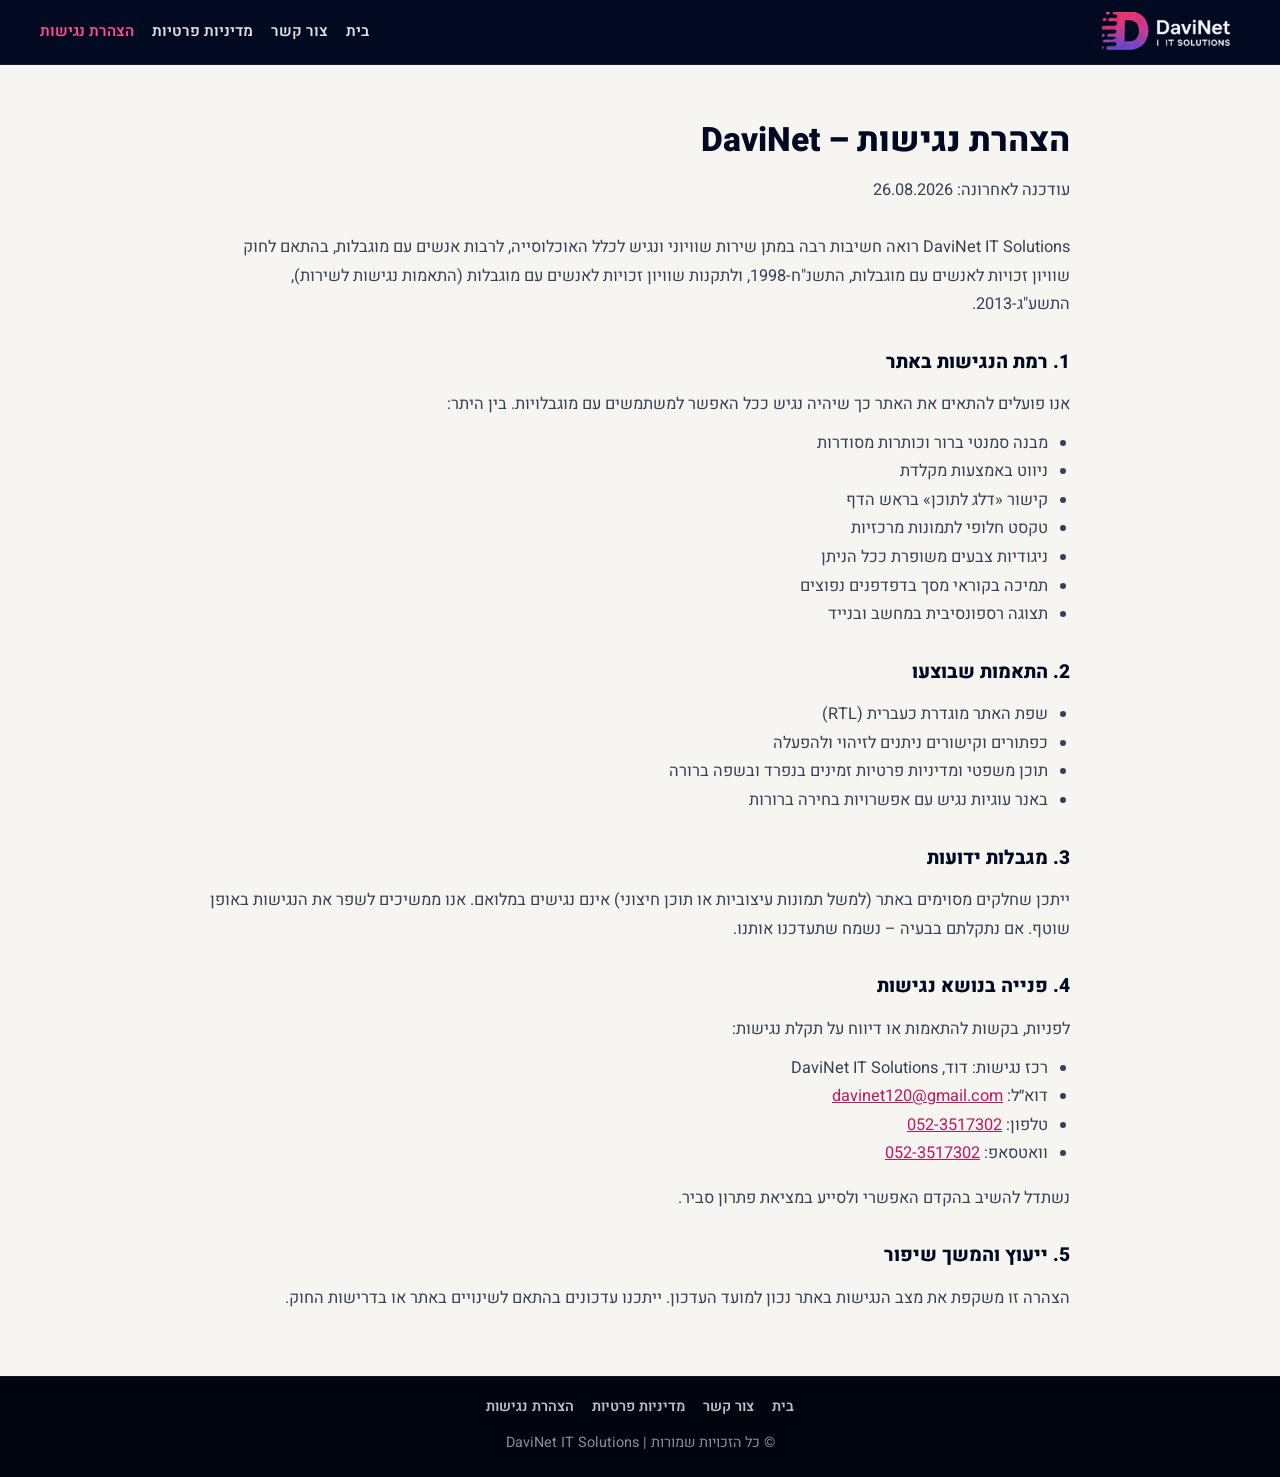
==== accessibility.html @ 0a7a3512 "Add sticky nav, cookies banner, privacy and accessibility pages. Fix floating nav visibility and use" ====
<!DOCTYPE html>
<html lang="he" dir="rtl">
<head>
  <meta charset="UTF-8" />
  <meta name="viewport" content="width=device-width, initial-scale=1.0" />
  <title>הצהרת נגישות | DaviNet</title>
  <link rel="preconnect" href="https://fonts.googleapis.com" />
  <link rel="preconnect" href="https://fonts.gstatic.com" crossorigin />
  <link href="https://fonts.googleapis.com/css2?family=Heebo:wght@400;500;600;700;800&display=swap" rel="stylesheet" />
  <link rel="stylesheet" href="styles.css" />
  <link rel="stylesheet" href="legal.css" />
  <link rel="icon" href="images/favicon.ico" sizes="any" />
  <link rel="icon" type="image/png" sizes="32x32" href="images/favicon-32.png" />
</head>
<body class="legal-page">
  <a class="skip-link" href="#main">דלג לתוכן</a>

  <header class="legal-header">
    <div class="wrap legal-header-inner">
      <a class="legal-brand" href="index.html">
        <img src="images/logo-banner.png" alt="DaviNet | IT SOLUTIONS" width="200" height="58" />
      </a>
      <nav class="legal-nav" aria-label="ניווט">
        <a href="index.html">בית</a>
        <a href="index.html#contact">צור קשר</a>
        <a href="privacy.html">מדיניות פרטיות</a>
        <a href="accessibility.html" aria-current="page">הצהרת נגישות</a>
      </nav>
    </div>
  </header>

  <main id="main" class="legal-main wrap">
    <h1>הצהרת נגישות – DaviNet</h1>
    <p class="legal-meta">עודכנה לאחרונה: 26.08.2026</p>

    <p>
      DaviNet IT Solutions רואה חשיבות רבה במתן שירות שוויוני ונגיש לכלל האוכלוסייה,
      לרבות אנשים עם מוגבלות, בהתאם לחוק שוויון זכויות לאנשים עם מוגבלות, התשנ"ח-1998,
      ולתקנות שוויון זכויות לאנשים עם מוגבלות (התאמות נגישות לשירות), התשע"ג-2013.
    </p>

    <h2>1. רמת הנגישות באתר</h2>
    <p>
      אנו פועלים להתאים את האתר כך שיהיה נגיש ככל האפשר למשתמשים עם מוגבלויות.
      בין היתר:
    </p>
    <ul>
      <li>מבנה סמנטי ברור וכותרות מסודרות</li>
      <li>ניווט באמצעות מקלדת</li>
      <li>קישור «דלג לתוכן» בראש הדף</li>
      <li>טקסט חלופי לתמונות מרכזיות</li>
      <li>ניגודיות צבעים משופרת ככל הניתן</li>
      <li>תמיכה בקוראי מסך בדפדפנים נפוצים</li>
      <li>תצוגה רספונסיבית במחשב ובנייד</li>
    </ul>

    <h2>2. התאמות שבוצעו</h2>
    <ul>
      <li>שפת האתר מוגדרת כעברית (RTL)</li>
      <li>כפתורים וקישורים ניתנים לזיהוי ולהפעלה</li>
      <li>תוכן משפטי ומדיניות פרטיות זמינים בנפרד ובשפה ברורה</li>
      <li>באנר עוגיות נגיש עם אפשרויות בחירה ברורות</li>
    </ul>

    <h2>3. מגבלות ידועות</h2>
    <p>
      ייתכן שחלקים מסוימים באתר (למשל תמונות עיצוביות או תוכן חיצוני) אינם נגישים במלואם.
      אנו ממשיכים לשפר את הנגישות באופן שוטף. אם נתקלתם בבעיה – נשמח שתעדכנו אותנו.
    </p>

    <h2>4. פנייה בנושא נגישות</h2>
    <p>
      לפניות, בקשות להתאמות או דיווח על תקלת נגישות:
    </p>
    <ul>
      <li>רכז נגישות: דוד, DaviNet IT Solutions</li>
      <li>דוא״ל: <a href="mailto:davinet120@gmail.com">davinet120@gmail.com</a></li>
      <li>טלפון: <a href="tel:0523517302">052-3517302</a></li>
      <li>וואטסאפ: <a href="https://wa.me/972523517302" target="_blank" rel="noopener noreferrer">052-3517302</a></li>
    </ul>
    <p>
      נשתדל להשיב בהקדם האפשרי ולסייע במציאת פתרון סביר.
    </p>

    <h2>5. ייעוץ והמשך שיפור</h2>
    <p>
      הצהרה זו משקפת את מצב הנגישות באתר נכון למועד העדכון.
      ייתכנו עדכונים בהתאם לשינויים באתר או בדרישות החוק.
    </p>
  </main>

  <footer class="footer legal-footer">
    <div class="wrap footer-links">
      <a href="index.html">בית</a>
      <a href="index.html#contact">צור קשר</a>
      <a href="privacy.html">מדיניות פרטיות</a>
      <a href="accessibility.html">הצהרת נגישות</a>
    </div>
    <p>© כל הזכויות שמורות | DaviNet IT Solutions</p>
  </footer>
</body>
</html>
---- styles.css ----
:root {
  --navy: #00061c;
  --navy-2: #020a22;
  --cream: #faf7f2;
  --cream-2: #f4f1eb;
  --text: #161b2c;
  --muted: #4a5160;
  --pink: #e91e63;
  --grad: linear-gradient(90deg, #ff4d94, #e91e63 45%, #9c27b0);
  --grad-btn: linear-gradient(90deg, #ff3d8a, #d81b60 50%, #8e24aa);
  --grad-banner: linear-gradient(90deg, #3d1458 0%, #7a1f6a 40%, #c2185b 75%, #e91e63 100%);
  --wrap: 1200px;
  --header: 78px;
}

*,
*::before,
*::after {
  box-sizing: border-box;
  margin: 0;
  padding: 0;
}

html {
  scroll-behavior: smooth;
  -webkit-text-size-adjust: 100%;
}

body {
  font-family: "Heebo", "Assistant", "Segoe UI", Tahoma, sans-serif;
  background: var(--navy);
  color: var(--text);
  line-height: 1.65;
  direction: rtl;
  overflow-x: hidden;
  -webkit-font-smoothing: antialiased;
  -moz-osx-font-smoothing: grayscale;
  text-rendering: optimizeLegibility;
}

img {
  display: block;
  max-width: 100%;
  height: auto;
}

a {
  color: inherit;
  text-decoration: none;
}

ul {
  list-style: none;
}

.wrap {
  width: min(100% - 48px, var(--wrap));
  margin-inline: auto;
}

/* ===== Sticky floating nav ===== */
.site-nav {
  position: fixed;
  top: 0;
  left: 0;
  right: 0;
  z-index: 100;
  background: rgba(2, 8, 28, 0.94);
  backdrop-filter: blur(14px);
  -webkit-backdrop-filter: blur(14px);
  box-shadow: 0 8px 28px rgba(0, 0, 0, 0.35);
  transform: translateY(-110%);
  opacity: 0;
  pointer-events: none;
  visibility: hidden;
  transition: transform 0.3s ease, opacity 0.3s ease, visibility 0.3s;
}

.site-nav.is-visible {
  transform: translateY(0);
  opacity: 1;
  pointer-events: auto;
  visibility: visible;
}

.site-nav-inner {
  width: min(100% - 40px, 1400px);
  margin-inline: auto;
  height: 58px;
  display: flex;
  align-items: center;
  justify-content: space-between;
  gap: 20px;
}

.site-nav-logo {
  display: flex;
  align-items: center;
  flex-shrink: 0;
  direction: ltr;
}

.site-nav-logo img {
  height: 42px;
  width: auto;
  max-width: 220px;
  object-fit: contain;
}

.site-nav-links {
  display: flex;
  align-items: center;
  gap: clamp(14px, 2.2vw, 28px);
}

.site-nav-links a {
  color: rgba(255, 255, 255, 0.92);
  font-size: 0.98rem;
  font-weight: 600;
  transition: color 0.2s;
}

.site-nav-links a:hover,
.site-nav-links a.is-active {
  color: #ff4d94;
}

.site-nav-burger {
  display: none;
  width: 40px;
  height: 40px;
  border: 1px solid rgba(255, 255, 255, 0.25);
  border-radius: 10px;
  background: transparent;
  flex-direction: column;
  justify-content: center;
  align-items: center;
  gap: 5px;
  cursor: pointer;
}

.site-nav-burger span {
  width: 17px;
  height: 2px;
  background: #fff;
  border-radius: 2px;
}

#home,
#about,
#services,
#why,
#contact {
  scroll-margin-top: 64px;
}

/* ===== Exact hero (top third from design) ===== */
.hero-exact {
  position: relative;
  width: 100%;
  max-width: 1400px;
  margin-inline: auto;
  background: var(--navy);
  line-height: 0;
}

.hero-exact-img {
  width: 100%;
  height: auto;
  display: block;
}

.hit {
  position: absolute;
  z-index: 5;
  display: block;
}

.hit-logo {
  top: 1.2%;
  right: 2.5%;
  width: 24%;
  height: 11%;
}

.hit-nav {
  position: absolute;
  top: 1.2%;
  left: 2%;
  width: 55%;
  height: 11%;
  z-index: 5;
}

.hit-nav .hit {
  top: 0;
  height: 100%;
}

/* Measured from design 1024×465 */
.hit-talk {
  left: 73.4%;
  top: 84%;
  width: 14.5%;
  height: 10%;
}

.hit-more {
  left: 53.7%;
  top: 84%;
  width: 17.5%;
  height: 10%;
}

@media (max-width: 820px) {
  .site-nav-links {
    display: none;
    position: absolute;
    top: 100%;
    left: 16px;
    right: 16px;
    flex-direction: column;
    align-items: stretch;
    gap: 0;
    background: rgba(2, 8, 28, 0.97);
    border: 1px solid rgba(255, 255, 255, 0.1);
    border-radius: 14px;
    padding: 10px;
    box-shadow: 0 12px 32px rgba(0, 0, 0, 0.4);
  }

  .site-nav-links.is-open {
    display: flex;
  }

  .site-nav-links a {
    padding: 12px 14px;
    border-radius: 10px;
  }

  .site-nav-links a:hover {
    background: rgba(255, 255, 255, 0.06);
  }

  .site-nav-burger {
    display: flex;
  }
}

.btn {
  display: inline-flex;
  align-items: center;
  justify-content: center;
  gap: 8px;
  padding: 14px 30px;
  border-radius: 999px;
  font-family: inherit;
  font-size: 1.05rem;
  font-weight: 700;
  transition: transform 0.2s, box-shadow 0.2s, background 0.2s;
}

.btn:hover {
  transform: translateY(-2px);
}

.btn-grad {
  background: var(--grad-btn);
  color: #fff;
  box-shadow: 0 10px 28px rgba(233, 30, 99, 0.38);
}

/* About */
.about {
  background: var(--cream);
  padding: 88px 0 80px;
  position: relative;
  z-index: 4;
}

.about-grid {
  display: grid;
  grid-template-columns: 1fr 1fr;
  gap: 56px 64px;
  align-items: start;
  position: relative;
}

.about-grid::before {
  content: "";
  position: absolute;
  top: 6px;
  bottom: 6px;
  left: 50%;
  width: 1px;
  background: rgba(120, 110, 100, 0.25);
  transform: translateX(-50%);
}

.about-bio h2 {
  font-size: clamp(1.65rem, 2.5vw, 2.05rem);
  font-weight: 800;
  color: var(--navy-2);
  margin-bottom: 12px;
}

.bar {
  display: block;
  width: 56px;
  height: 3.5px;
  border-radius: 4px;
  background: var(--grad);
  margin-bottom: 24px;
}

.about-bio p {
  color: var(--muted);
  font-size: 1.02rem;
  margin-bottom: 16px;
}

.about-features {
  display: flex;
  flex-direction: column;
}

.about-features article {
  display: flex;
  align-items: flex-start;
  gap: 18px;
  padding: 20px 0;
  border-bottom: 1px solid rgba(160, 145, 130, 0.3);
}

.about-features article:last-child {
  border-bottom: 0;
}

.about-features .ico {
  width: 52px;
  height: 52px;
  flex-shrink: 0;
}

.about-features .ico svg {
  width: 100%;
  height: 100%;
}

.about-features h3 {
  font-size: 1.12rem;
  font-weight: 800;
  color: var(--navy-2);
  margin-bottom: 4px;
}

.about-features p {
  font-size: 0.95rem;
  color: var(--muted);
}

/* Services */
.services {
  background: var(--cream-2);
  padding: 72px 0 88px;
}

.title {
  text-align: center;
  font-size: clamp(1.7rem, 2.6vw, 2.15rem);
  font-weight: 800;
  color: var(--navy-2);
  margin-bottom: 44px;
}

.title::after {
  content: "";
  display: block;
  width: 40px;
  height: 3.5px;
  border-radius: 4px;
  background: var(--grad);
  margin: 14px auto 0;
}

.title.light {
  color: #fff;
}

.cards {
  display: grid;
  grid-template-columns: repeat(3, 1fr);
  gap: 24px;
}

.card {
  background: #fff;
  border-radius: 18px;
  padding: 32px 28px 34px;
  box-shadow: 0 12px 36px rgba(20, 20, 40, 0.08);
  transition: transform 0.25s, box-shadow 0.25s;
}

.card:hover {
  transform: translateY(-5px);
  box-shadow: 0 18px 44px rgba(20, 20, 40, 0.12);
}

.card-ico {
  width: 52px;
  height: 52px;
  margin-bottom: 16px;
}

.card-ico svg {
  width: 100%;
  height: 100%;
}

.card h3 {
  font-size: 1.15rem;
  font-weight: 800;
  color: var(--navy-2);
  margin-bottom: 18px;
  line-height: 1.35;
}

.card li {
  position: relative;
  padding-right: 18px;
  margin-bottom: 11px;
  font-size: 1rem;
  color: var(--muted);
}

.card li::before {
  content: "";
  position: absolute;
  right: 0;
  top: 0.55em;
  width: 7px;
  height: 7px;
  border-radius: 50%;
  background: var(--grad);
}

/* Why */
.why {
  background: var(--navy-2);
  padding: 72px 0 80px;
}

.why-row {
  display: grid;
  grid-template-columns: repeat(6, 1fr);
  gap: 8px;
}

.why-item {
  text-align: center;
  padding: 8px 12px;
  position: relative;
}

.why-item:not(:last-child)::after {
  content: "";
  position: absolute;
  left: 0;
  top: 10%;
  bottom: 10%;
  width: 1px;
  background: rgba(255, 255, 255, 0.12);
}

.why-item svg {
  width: 52px;
  height: 52px;
  margin: 0 auto 14px;
  display: block;
}

.why-item h3 {
  font-size: 1.02rem;
  font-weight: 800;
  background: var(--grad);
  -webkit-background-clip: text;
  background-clip: text;
  color: transparent;
  margin-bottom: 8px;
}

.why-item p {
  font-size: 0.84rem;
  color: rgba(255, 255, 255, 0.78);
  line-height: 1.45;
}

/* Contact */
.contact {
  background: var(--navy);
  padding: 32px 0 40px;
}

.banner {
  background: var(--grad-banner);
  border-radius: 22px;
  padding: 40px 44px;
  display: grid;
  grid-template-columns: auto 1fr auto;
  gap: 28px 40px;
  align-items: center;
  box-shadow: 0 18px 50px rgba(0, 0, 0, 0.35);
}

.banner-logo {
  display: flex;
  align-items: center;
  color: #fff;
  direction: ltr;
}

.banner-logo img {
  width: min(280px, 28vw);
  height: auto;
  max-height: 90px;
  object-fit: contain;
}

.banner-mid {
  text-align: center;
  color: #fff;
}

.banner-mid h2 {
  font-size: 1.9rem;
  font-weight: 800;
  margin-bottom: 10px;
}

.banner-mid p {
  font-size: 1rem;
  max-width: 440px;
  margin: 0 auto 20px;
  opacity: 0.95;
}

.btn-wa {
  box-shadow: 0 10px 26px rgba(0, 0, 0, 0.28);
}

.banner-links {
  display: flex;
  flex-direction: column;
  gap: 12px;
}

.banner-links a {
  display: inline-flex;
  align-items: center;
  gap: 10px;
  padding: 14px 20px;
  border: 1.5px solid rgba(255, 255, 255, 0.7);
  border-radius: 14px;
  color: #fff;
  font-weight: 600;
  font-size: 1rem;
  white-space: nowrap;
  transition: background 0.2s;
}

.banner-links a:hover {
  background: rgba(255, 255, 255, 0.1);
}

.footer {
  background: #010510;
  padding: 18px 0 22px;
  border-top: 1px solid rgba(255, 255, 255, 0.06);
}

.footer p {
  text-align: center;
  color: rgba(255, 255, 255, 0.55);
  font-size: 0.9rem;
}

/* Responsive */
@media (max-width: 1100px) {
  .why-row {
    grid-template-columns: repeat(3, 1fr);
    gap: 28px 10px;
  }

  .why-item:nth-child(3)::after,
  .why-item:last-child::after {
    display: none;
  }

  .banner {
    grid-template-columns: 1fr;
    justify-items: center;
    text-align: center;
  }

  .banner-links {
    width: min(100%, 340px);
  }
}

@media (max-width: 900px) {
  .about-grid {
    grid-template-columns: 1fr;
    gap: 40px;
  }

  .about-grid::before {
    display: none;
  }

  .about-features {
    order: -1;
  }

  .cards {
    grid-template-columns: 1fr;
    max-width: 440px;
    margin-inline: auto;
  }

  .why-row {
    grid-template-columns: repeat(2, 1fr);
  }

  .why-item::after {
    display: none !important;
  }
}

@media (max-width: 520px) {
  .wrap {
    width: min(100% - 28px, var(--wrap));
  }

  .btn {
    width: 100%;
  }

  .banner {
    padding: 28px 20px;
  }

  .why-row {
    grid-template-columns: 1fr;
  }
}

@media (min-width: 1400px) {
  :root {
    --wrap: 1280px;
  }

  .hero-exact {
    max-width: 1600px;
  }
}
---- legal.css ----
/* Legal pages + cookie banner */
.skip-link {
  position: absolute;
  right: -9999px;
  top: 0;
  z-index: 10000;
  background: #fff;
  color: #000;
  padding: 10px 16px;
  border-radius: 8px;
  font-weight: 700;
}

.skip-link:focus {
  right: 16px;
  top: 16px;
}

.legal-page {
  background: #f7f5f1;
  color: #1a1f2e;
  min-height: 100vh;
}

.legal-header {
  background: #020a22;
  border-bottom: 1px solid rgba(255, 255, 255, 0.08);
}

.legal-header-inner {
  min-height: 64px;
  display: flex;
  align-items: center;
  justify-content: space-between;
  gap: 20px;
  padding-block: 10px;
}

.legal-brand {
  display: flex;
  align-items: center;
  flex-shrink: 0;
}

.legal-brand img {
  height: 40px;
  width: auto;
  max-width: 200px;
  object-fit: contain;
}

.legal-nav {
  display: flex;
  flex-wrap: wrap;
  gap: 8px 18px;
  justify-content: flex-end;
}

.legal-nav a {
  color: rgba(255, 255, 255, 0.88);
  font-weight: 600;
  font-size: 0.95rem;
}

.legal-nav a:hover,
.legal-nav a[aria-current="page"] {
  color: #ff4d94;
}

.legal-main {
  padding: 48px 0 64px;
  max-width: 860px;
}

.legal-main h1 {
  font-size: clamp(1.6rem, 3vw, 2.1rem);
  font-weight: 800;
  color: #020a22;
  margin-bottom: 8px;
}

.legal-meta {
  color: #6b7280;
  margin-bottom: 28px;
  font-size: 0.95rem;
}

.legal-main h2 {
  font-size: 1.2rem;
  font-weight: 800;
  margin: 28px 0 12px;
  color: #020a22;
}

.legal-main p,
.legal-main li {
  color: #374151;
  font-size: 1.02rem;
  line-height: 1.75;
}

.legal-main ul {
  margin: 10px 0 16px;
  padding-right: 22px;
  list-style: disc;
}

.legal-main a {
  color: #c2185b;
  text-decoration: underline;
}

.legal-footer .footer-links,
.footer-links {
  display: flex;
  flex-wrap: wrap;
  justify-content: center;
  gap: 10px 18px;
  margin-bottom: 12px;
}

.footer-links a,
.footer-cookie-btn {
  color: rgba(255, 255, 255, 0.75);
  font-size: 0.9rem;
  font-weight: 600;
  background: none;
  border: 0;
  cursor: pointer;
  font-family: inherit;
  padding: 0;
}

.footer-links a:hover,
.footer-cookie-btn:hover {
  color: #ff4d94;
}

.footer-copy-row {
  display: flex;
  flex-wrap: wrap;
  align-items: center;
  justify-content: center;
  gap: 10px 16px;
}

/* Cookie banner */
.cookie-overlay {
  position: fixed;
  inset: 0;
  z-index: 2000;
  background: rgba(8, 12, 28, 0.55);
  display: flex;
  align-items: center;
  justify-content: center;
  padding: 20px;
}

.cookie-overlay[hidden] {
  display: none !important;
}

.cookie-modal {
  position: relative;
  width: min(100%, 640px);
  background: #fff;
  color: #1f2937;
  border-radius: 16px;
  padding: 28px 28px 22px;
  box-shadow: 0 24px 60px rgba(0, 0, 0, 0.35);
  direction: rtl;
  text-align: right;
}

.cookie-close {
  position: absolute;
  top: 12px;
  left: 12px;
  width: 36px;
  height: 36px;
  border: 0;
  background: transparent;
  font-size: 1.4rem;
  line-height: 1;
  cursor: pointer;
  color: #6b7280;
  border-radius: 8px;
}

.cookie-close:hover {
  background: #f3f4f6;
  color: #111;
}

.cookie-modal p {
  font-size: 1rem;
  line-height: 1.65;
  margin: 0 0 20px;
  padding-left: 28px;
  color: #374151;
}

.cookie-actions {
  display: flex;
  flex-wrap: wrap;
  gap: 10px;
  margin-bottom: 14px;
}

.cookie-btn {
  border-radius: 10px;
  padding: 11px 18px;
  font-family: inherit;
  font-size: 0.95rem;
  font-weight: 700;
  cursor: pointer;
  border: 1px solid #d1d5db;
  background: #fff;
  color: #111827;
  transition: background 0.2s, border-color 0.2s, transform 0.15s;
}

.cookie-btn:hover {
  transform: translateY(-1px);
}

.cookie-btn-primary {
  border: 0;
  color: #fff;
  background: linear-gradient(90deg, #ff3d8a, #d81b60 50%, #8e24aa);
  box-shadow: 0 8px 20px rgba(233, 30, 99, 0.3);
}

.cookie-btn-secondary:hover {
  background: #f9fafb;
}

.cookie-policy-link {
  display: inline-block;
  color: #111827;
  font-size: 0.92rem;
  font-weight: 600;
  text-decoration: underline;
}

.cookie-prefs {
  margin-top: 8px;
  padding-top: 14px;
  border-top: 1px solid #e5e7eb;
}

.cookie-prefs[hidden] {
  display: none !important;
}

.cookie-pref-row {
  display: flex;
  align-items: center;
  justify-content: space-between;
  gap: 16px;
  padding: 10px 0;
  border-bottom: 1px solid #f3f4f6;
}

.cookie-pref-row:last-child {
  border-bottom: 0;
}

.cookie-pref-row strong {
  display: block;
  font-size: 0.95rem;
  margin-bottom: 2px;
}

.cookie-pref-row span {
  display: block;
  font-size: 0.82rem;
  color: #6b7280;
}

.cookie-pref-row input {
  width: 18px;
  height: 18px;
  accent-color: #d81b60;
}

.cookie-pref-row input:disabled {
  opacity: 0.7;
}

@media (max-width: 600px) {
  .legal-header-inner {
    flex-direction: column;
    align-items: flex-start;
  }

  .cookie-actions {
    flex-direction: column;
  }

  .cookie-btn {
    width: 100%;
  }
}
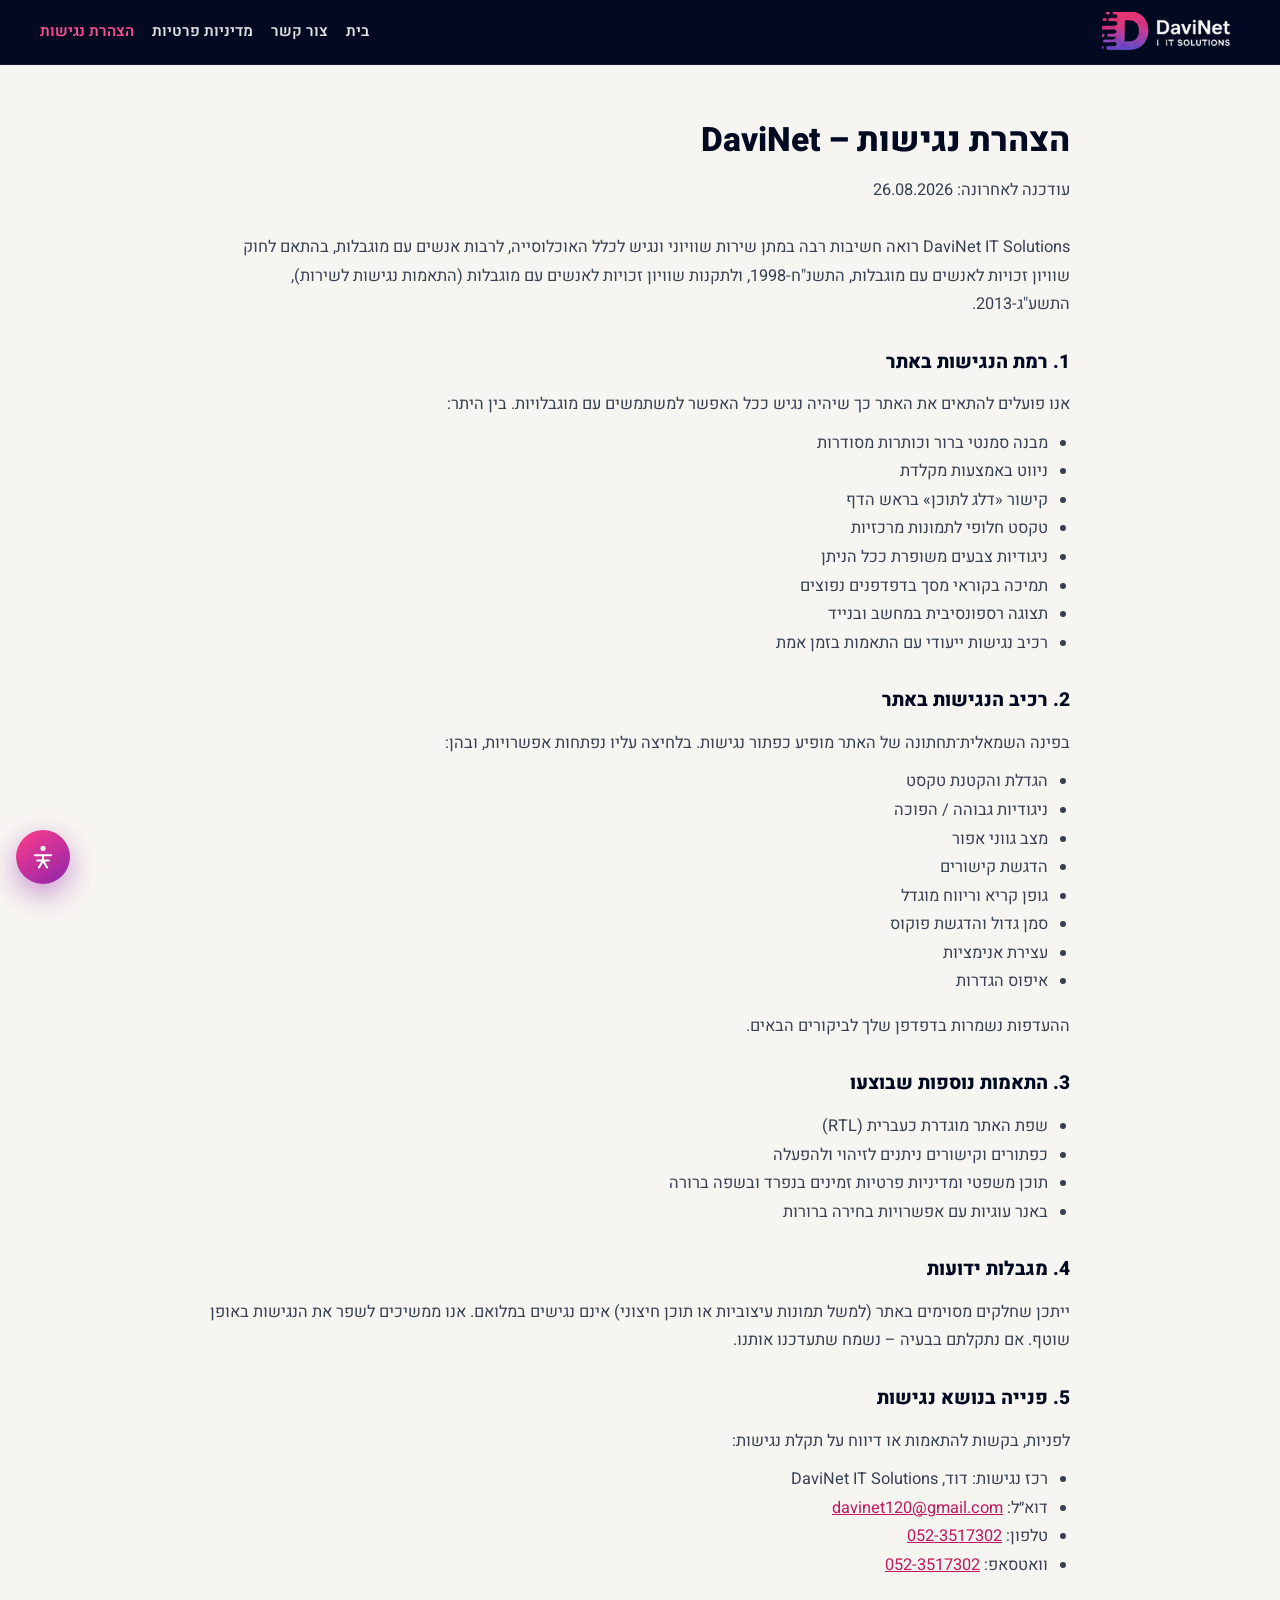
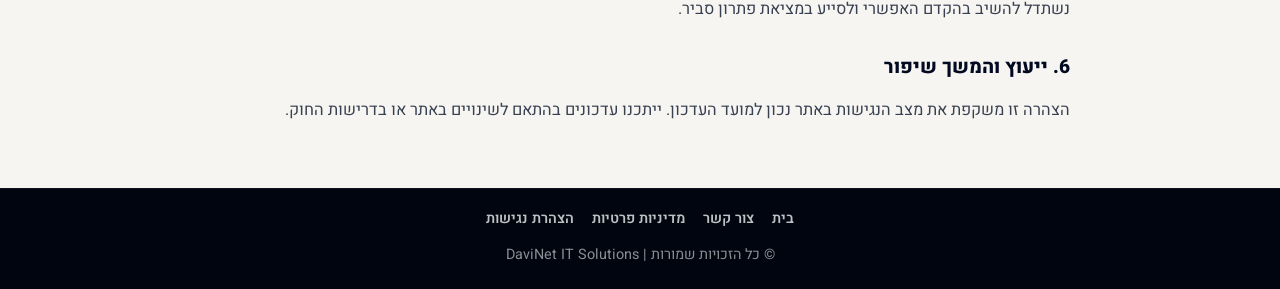
==== commit 3ec05578: "Add branded accessibility toolbar with working controls. Font size, contrast, links, motion and more" ====
--- a/accessibility.html
+++ b/accessibility.html
@@ -9,8 +9,12 @@
   <link href="https://fonts.googleapis.com/css2?family=Heebo:wght@400;500;600;700;800&display=swap" rel="stylesheet" />
   <link rel="stylesheet" href="styles.css" />
   <link rel="stylesheet" href="legal.css" />
-  <link rel="icon" href="images/favicon.ico" sizes="any" />
-  <link rel="icon" type="image/png" sizes="32x32" href="images/favicon-32.png" />
+  <link rel="stylesheet" href="a11y.css" />
+  <link rel="icon" href="images/favicon.ico?v=3" sizes="any" />
+  <link rel="icon" type="image/png" sizes="32x32" href="images/favicon-32.png?v=3" />
+  <link rel="icon" type="image/png" sizes="16x16" href="images/favicon-16.png?v=3" />
+  <link rel="apple-touch-icon" sizes="180x180" href="images/apple-touch-icon.png?v=3" />
+  <meta name="theme-color" content="#020a22" />
 </head>
 <body class="legal-page">
   <a class="skip-link" href="#main">דלג לתוכן</a>
@@ -52,37 +56,51 @@
       <li>ניגודיות צבעים משופרת ככל הניתן</li>
       <li>תמיכה בקוראי מסך בדפדפנים נפוצים</li>
       <li>תצוגה רספונסיבית במחשב ובנייד</li>
+      <li>רכיב נגישות ייעודי עם התאמות בזמן אמת</li>
     </ul>
 
-    <h2>2. התאמות שבוצעו</h2>
+    <h2>2. רכיב הנגישות באתר</h2>
+    <p>
+      בפינה השמאלית־תחתונה של האתר מופיע כפתור נגישות.
+      בלחיצה עליו נפתחות אפשרויות, ובהן:
+    </p>
+    <ul>
+      <li>הגדלת והקטנת טקסט</li>
+      <li>ניגודיות גבוהה / הפוכה</li>
+      <li>מצב גווני אפור</li>
+      <li>הדגשת קישורים</li>
+      <li>גופן קריא וריווח מוגדל</li>
+      <li>סמן גדול והדגשת פוקוס</li>
+      <li>עצירת אנימציות</li>
+      <li>איפוס הגדרות</li>
+    </ul>
+    <p>ההעדפות נשמרות בדפדפן שלך לביקורים הבאים.</p>
+
+    <h2>3. התאמות נוספות שבוצעו</h2>
     <ul>
       <li>שפת האתר מוגדרת כעברית (RTL)</li>
       <li>כפתורים וקישורים ניתנים לזיהוי ולהפעלה</li>
       <li>תוכן משפטי ומדיניות פרטיות זמינים בנפרד ובשפה ברורה</li>
-      <li>באנר עוגיות נגיש עם אפשרויות בחירה ברורות</li>
+      <li>באנר עוגיות עם אפשרויות בחירה ברורות</li>
     </ul>
 
-    <h2>3. מגבלות ידועות</h2>
+    <h2>4. מגבלות ידועות</h2>
     <p>
       ייתכן שחלקים מסוימים באתר (למשל תמונות עיצוביות או תוכן חיצוני) אינם נגישים במלואם.
       אנו ממשיכים לשפר את הנגישות באופן שוטף. אם נתקלתם בבעיה – נשמח שתעדכנו אותנו.
     </p>
 
-    <h2>4. פנייה בנושא נגישות</h2>
-    <p>
-      לפניות, בקשות להתאמות או דיווח על תקלת נגישות:
-    </p>
+    <h2>5. פנייה בנושא נגישות</h2>
+    <p>לפניות, בקשות להתאמות או דיווח על תקלת נגישות:</p>
     <ul>
       <li>רכז נגישות: דוד, DaviNet IT Solutions</li>
       <li>דוא״ל: <a href="mailto:davinet120@gmail.com">davinet120@gmail.com</a></li>
       <li>טלפון: <a href="tel:0523517302">052-3517302</a></li>
       <li>וואטסאפ: <a href="https://wa.me/972523517302" target="_blank" rel="noopener noreferrer">052-3517302</a></li>
     </ul>
-    <p>
-      נשתדל להשיב בהקדם האפשרי ולסייע במציאת פתרון סביר.
-    </p>
+    <p>נשתדל להשיב בהקדם האפשרי ולסייע במציאת פתרון סביר.</p>
 
-    <h2>5. ייעוץ והמשך שיפור</h2>
+    <h2>6. ייעוץ והמשך שיפור</h2>
     <p>
       הצהרה זו משקפת את מצב הנגישות באתר נכון למועד העדכון.
       ייתכנו עדכונים בהתאם לשינויים באתר או בדרישות החוק.
@@ -98,5 +116,36 @@
     </div>
     <p>© כל הזכויות שמורות | DaviNet IT Solutions</p>
   </footer>
+
+  <button type="button" class="a11y-fab" id="a11yFab" aria-label="תפריט נגישות" aria-expanded="false" aria-controls="a11yPanel">
+    <svg viewBox="0 0 24 24" fill="none" aria-hidden="true">
+      <circle cx="12" cy="4.5" r="2.2" fill="currentColor"/>
+      <path d="M5 10.5h14M12 10.5v4.5M8.5 21l3.5-6 3.5 6M7 15h10" stroke="currentColor" stroke-width="1.8" stroke-linecap="round" stroke-linejoin="round"/>
+    </svg>
+  </button>
+  <div class="a11y-panel" id="a11yPanel" role="dialog" aria-label="אפשרויות נגישות" hidden>
+    <div class="a11y-panel-head">
+      <h2>נגישות</h2>
+      <button type="button" class="a11y-panel-close" id="a11yClose" aria-label="סגור">×</button>
+    </div>
+    <div class="a11y-grid">
+      <button type="button" class="a11y-btn" data-a11y="a11y-text-lg" aria-pressed="false">הגדלת טקסט</button>
+      <button type="button" class="a11y-btn" data-a11y="a11y-text-sm" aria-pressed="false">הקטנת טקסט</button>
+      <button type="button" class="a11y-btn" data-a11y="a11y-contrast" aria-pressed="false">ניגודיות גבוהה</button>
+      <button type="button" class="a11y-btn" data-a11y="a11y-invert" aria-pressed="false">ניגודיות הפוכה</button>
+      <button type="button" class="a11y-btn" data-a11y="a11y-gray" aria-pressed="false">גווני אפור</button>
+      <button type="button" class="a11y-btn" data-a11y="a11y-links" aria-pressed="false">הדגשת קישורים</button>
+      <button type="button" class="a11y-btn" data-a11y="a11y-readable" aria-pressed="false">גופן קריא</button>
+      <button type="button" class="a11y-btn" data-a11y="a11y-spacing" aria-pressed="false">ריווח גדול</button>
+      <button type="button" class="a11y-btn" data-a11y="a11y-cursor" aria-pressed="false">סמן גדול</button>
+      <button type="button" class="a11y-btn" data-a11y="a11y-focus" aria-pressed="false">הדגשת פוקוס</button>
+      <button type="button" class="a11y-btn a11y-btn-wide" data-a11y="a11y-motion" aria-pressed="false">עצירת אנימציות</button>
+      <button type="button" class="a11y-btn a11y-btn-wide a11y-btn-reset" id="a11yReset">איפוס הגדרות</button>
+    </div>
+    <div class="a11y-panel-foot">
+      <a href="accessibility.html">להצהרת הנגישות המלאה</a>
+    </div>
+  </div>
+  <script src="a11y.js"></script>
 </body>
 </html>
--- a/styles.css
+++ b/styles.css
@@ -183,18 +183,10 @@
   height: 11%;
 }
 
-.hit-nav {
-  position: absolute;
-  top: 1.2%;
-  left: 2%;
-  width: 55%;
-  height: 11%;
-  z-index: 5;
-}
-
-.hit-nav .hit {
-  top: 0;
-  height: 100%;
+.hit-nav-item {
+  top: 1.5%;
+  height: 12%;
+  z-index: 6;
 }
 
 /* Measured from design 1024×465 */
--- a/legal.css
+++ b/legal.css
@@ -144,16 +144,16 @@
   gap: 10px 16px;
 }
 
-/* Cookie banner */
+/* Cookie banner – bottom corner, brand-matched */
 .cookie-overlay {
   position: fixed;
-  inset: 0;
+  inset: auto 16px 16px auto;
   z-index: 2000;
-  background: rgba(8, 12, 28, 0.55);
-  display: flex;
-  align-items: center;
-  justify-content: center;
-  padding: 20px;
+  background: transparent;
+  display: block;
+  padding: 0;
+  width: min(100% - 32px, 420px);
+  pointer-events: none;
 }
 
 .cookie-overlay[hidden] {
@@ -162,91 +162,106 @@
 
 .cookie-modal {
   position: relative;
-  width: min(100%, 640px);
-  background: #fff;
-  color: #1f2937;
-  border-radius: 16px;
-  padding: 28px 28px 22px;
-  box-shadow: 0 24px 60px rgba(0, 0, 0, 0.35);
+  width: 100%;
+  pointer-events: auto;
+  background: linear-gradient(135deg, #1a0a2e 0%, #3d1458 40%, #8e2470 75%, #c2185b 100%);
+  color: #fff;
+  border-radius: 18px;
+  padding: 22px 20px 18px;
+  box-shadow: 0 16px 48px rgba(0, 0, 0, 0.45);
+  border: 1px solid rgba(255, 255, 255, 0.14);
   direction: rtl;
   text-align: right;
+  animation: cookieIn 0.35s ease;
+}
+
+@keyframes cookieIn {
+  from {
+    opacity: 0;
+    transform: translateY(16px);
+  }
+  to {
+    opacity: 1;
+    transform: translateY(0);
+  }
 }
 
 .cookie-close {
   position: absolute;
-  top: 12px;
-  left: 12px;
-  width: 36px;
-  height: 36px;
+  top: 10px;
+  left: 10px;
+  width: 32px;
+  height: 32px;
   border: 0;
-  background: transparent;
-  font-size: 1.4rem;
+  background: rgba(255, 255, 255, 0.1);
+  font-size: 1.25rem;
   line-height: 1;
   cursor: pointer;
-  color: #6b7280;
+  color: rgba(255, 255, 255, 0.85);
   border-radius: 8px;
 }
 
 .cookie-close:hover {
-  background: #f3f4f6;
-  color: #111;
+  background: rgba(255, 255, 255, 0.2);
+  color: #fff;
 }
 
 .cookie-modal p {
-  font-size: 1rem;
-  line-height: 1.65;
-  margin: 0 0 20px;
+  font-size: 0.92rem;
+  line-height: 1.6;
+  margin: 0 0 16px;
   padding-left: 28px;
-  color: #374151;
+  color: rgba(255, 255, 255, 0.92);
 }
 
 .cookie-actions {
   display: flex;
   flex-wrap: wrap;
-  gap: 10px;
-  margin-bottom: 14px;
+  gap: 8px;
+  margin-bottom: 12px;
 }
 
 .cookie-btn {
-  border-radius: 10px;
-  padding: 11px 18px;
+  border-radius: 999px;
+  padding: 10px 14px;
   font-family: inherit;
-  font-size: 0.95rem;
+  font-size: 0.86rem;
   font-weight: 700;
   cursor: pointer;
-  border: 1px solid #d1d5db;
-  background: #fff;
-  color: #111827;
+  border: 1.5px solid rgba(255, 255, 255, 0.55);
+  background: transparent;
+  color: #fff;
   transition: background 0.2s, border-color 0.2s, transform 0.15s;
 }
 
 .cookie-btn:hover {
   transform: translateY(-1px);
+  background: rgba(255, 255, 255, 0.1);
 }
 
 .cookie-btn-primary {
   border: 0;
   color: #fff;
   background: linear-gradient(90deg, #ff3d8a, #d81b60 50%, #8e24aa);
-  box-shadow: 0 8px 20px rgba(233, 30, 99, 0.3);
-}
-
-.cookie-btn-secondary:hover {
-  background: #f9fafb;
+  box-shadow: 0 8px 20px rgba(0, 0, 0, 0.28);
+}
+
+.cookie-btn-primary:hover {
+  background: linear-gradient(90deg, #ff5a9c, #e91e63 50%, #9c27b0);
 }
 
 .cookie-policy-link {
   display: inline-block;
-  color: #111827;
-  font-size: 0.92rem;
+  color: rgba(255, 255, 255, 0.9);
+  font-size: 0.88rem;
   font-weight: 600;
   text-decoration: underline;
 }
 
 .cookie-prefs {
-  margin-top: 8px;
-  padding-top: 14px;
-  border-top: 1px solid #e5e7eb;
+  margin-top: 10px;
+  padding-top: 12px;
+  border-top: 1px solid rgba(255, 255, 255, 0.18);
 }
 
 .cookie-prefs[hidden] {
@@ -257,9 +272,9 @@
   display: flex;
   align-items: center;
   justify-content: space-between;
-  gap: 16px;
-  padding: 10px 0;
-  border-bottom: 1px solid #f3f4f6;
+  gap: 12px;
+  padding: 8px 0;
+  border-bottom: 1px solid rgba(255, 255, 255, 0.1);
 }
 
 .cookie-pref-row:last-child {
@@ -268,20 +283,21 @@
 
 .cookie-pref-row strong {
   display: block;
-  font-size: 0.95rem;
+  font-size: 0.9rem;
   margin-bottom: 2px;
+  color: #fff;
 }
 
 .cookie-pref-row span {
   display: block;
-  font-size: 0.82rem;
-  color: #6b7280;
+  font-size: 0.78rem;
+  color: rgba(255, 255, 255, 0.72);
 }
 
 .cookie-pref-row input {
   width: 18px;
   height: 18px;
-  accent-color: #d81b60;
+  accent-color: #ff4d94;
 }
 
 .cookie-pref-row input:disabled {
@@ -294,6 +310,11 @@
     align-items: flex-start;
   }
 
+  .cookie-overlay {
+    inset: auto 12px 12px 12px;
+    width: auto;
+  }
+
   .cookie-actions {
     flex-direction: column;
   }
--- a/a11y.css
+++ b/a11y.css
@@ -0,0 +1,265 @@
+/* DaviNet accessibility widget + page modes */
+
+.a11y-fab {
+  position: fixed;
+  left: 16px;
+  bottom: 16px;
+  z-index: 1900;
+  width: 54px;
+  height: 54px;
+  border: 0;
+  border-radius: 50%;
+  cursor: pointer;
+  display: grid;
+  place-items: center;
+  color: #fff;
+  background: linear-gradient(145deg, #ff3d8a, #8e24aa);
+  box-shadow: 0 10px 28px rgba(142, 36, 170, 0.45);
+  transition: transform 0.2s, box-shadow 0.2s;
+}
+
+.a11y-fab:hover,
+.a11y-fab:focus-visible {
+  transform: translateY(-2px) scale(1.04);
+  box-shadow: 0 14px 34px rgba(233, 30, 99, 0.5);
+  outline: 2px solid #fff;
+  outline-offset: 3px;
+}
+
+.a11y-fab svg {
+  width: 28px;
+  height: 28px;
+}
+
+.a11y-panel {
+  position: fixed;
+  left: 16px;
+  bottom: 80px;
+  z-index: 1901;
+  width: min(100% - 32px, 320px);
+  max-height: min(70vh, 520px);
+  overflow: auto;
+  border-radius: 18px;
+  padding: 16px;
+  color: #fff;
+  background: linear-gradient(160deg, #0b1024 0%, #1a0a2e 45%, #3d1458 100%);
+  border: 1px solid rgba(255, 255, 255, 0.14);
+  box-shadow: 0 18px 50px rgba(0, 0, 0, 0.45);
+  direction: rtl;
+  text-align: right;
+  transform-origin: bottom left;
+  animation: a11yIn 0.25s ease;
+}
+
+.a11y-panel[hidden] {
+  display: none !important;
+}
+
+@keyframes a11yIn {
+  from {
+    opacity: 0;
+    transform: translateY(10px) scale(0.96);
+  }
+  to {
+    opacity: 1;
+    transform: none;
+  }
+}
+
+.a11y-panel-head {
+  display: flex;
+  align-items: center;
+  justify-content: space-between;
+  gap: 10px;
+  margin-bottom: 12px;
+  padding-bottom: 10px;
+  border-bottom: 1px solid rgba(255, 255, 255, 0.12);
+}
+
+.a11y-panel-head h2 {
+  margin: 0;
+  font-size: 1.05rem;
+  font-weight: 800;
+}
+
+.a11y-panel-close {
+  width: 34px;
+  height: 34px;
+  border: 0;
+  border-radius: 10px;
+  background: rgba(255, 255, 255, 0.1);
+  color: #fff;
+  font-size: 1.2rem;
+  cursor: pointer;
+}
+
+.a11y-panel-close:hover {
+  background: rgba(255, 255, 255, 0.2);
+}
+
+.a11y-grid {
+  display: grid;
+  grid-template-columns: 1fr 1fr;
+  gap: 8px;
+}
+
+.a11y-btn {
+  appearance: none;
+  border: 1px solid rgba(255, 255, 255, 0.16);
+  background: rgba(255, 255, 255, 0.06);
+  color: #fff;
+  border-radius: 12px;
+  padding: 12px 10px;
+  font-family: inherit;
+  font-size: 0.82rem;
+  font-weight: 700;
+  line-height: 1.35;
+  cursor: pointer;
+  text-align: center;
+  transition: background 0.2s, border-color 0.2s, transform 0.15s;
+}
+
+.a11y-btn:hover {
+  background: rgba(255, 255, 255, 0.12);
+  transform: translateY(-1px);
+}
+
+.a11y-btn.is-on {
+  border-color: transparent;
+  background: linear-gradient(90deg, #ff3d8a, #8e24aa);
+  box-shadow: 0 6px 18px rgba(233, 30, 99, 0.35);
+}
+
+.a11y-btn-wide {
+  grid-column: 1 / -1;
+}
+
+.a11y-btn-reset {
+  margin-top: 4px;
+  background: transparent;
+  border-style: dashed;
+}
+
+.a11y-panel-foot {
+  margin-top: 12px;
+  padding-top: 10px;
+  border-top: 1px solid rgba(255, 255, 255, 0.12);
+  font-size: 0.8rem;
+}
+
+.a11y-panel-foot a {
+  color: #ff8fc4;
+  font-weight: 700;
+  text-decoration: underline;
+}
+
+/* ===== Applied accessibility modes ===== */
+html {
+  --a11y-scale: 1;
+}
+
+html.a11y-text-lg {
+  --a11y-scale: 1.18;
+}
+
+html.a11y-text-xl {
+  --a11y-scale: 1.35;
+}
+
+html.a11y-text-lg body,
+html.a11y-text-xl body {
+  zoom: var(--a11y-scale);
+}
+
+@supports not (zoom: 1) {
+  html.a11y-text-lg,
+  html.a11y-text-xl {
+    font-size: calc(100% * var(--a11y-scale));
+  }
+}
+
+html.a11y-contrast {
+  filter: contrast(1.25) saturate(1.1);
+}
+
+html.a11y-invert {
+  filter: invert(1) hue-rotate(180deg);
+}
+
+html.a11y-invert img,
+html.a11y-invert video,
+html.a11y-invert .hero-exact-img,
+html.a11y-invert .banner-logo img,
+html.a11y-invert .site-nav-logo img,
+html.a11y-invert .legal-brand img {
+  filter: invert(1) hue-rotate(180deg);
+}
+
+html.a11y-gray {
+  filter: grayscale(1);
+}
+
+html.a11y-links a {
+  text-decoration: underline !important;
+  text-underline-offset: 3px;
+}
+
+html.a11y-readable,
+html.a11y-readable body {
+  font-family: Arial, Helvetica, "Segoe UI", Tahoma, sans-serif !important;
+  letter-spacing: 0.02em;
+  word-spacing: 0.04em;
+  line-height: 1.7 !important;
+}
+
+html.a11y-cursor,
+html.a11y-cursor * {
+  cursor: url("data:image/svg+xml,%3Csvg xmlns='http://www.w3.org/2000/svg' width='48' height='48' viewBox='0 0 48 48'%3E%3Cpath fill='%23ff3d8a' stroke='%23fff' stroke-width='2' d='M8 4l28 18-12 3 6 14-6 3-6-14-10 8z'/%3E%3C/svg%3E") 4 4, auto !important;
+}
+
+html.a11y-motion *,
+html.a11y-motion *::before,
+html.a11y-motion *::after {
+  animation: none !important;
+  transition: none !important;
+  scroll-behavior: auto !important;
+}
+
+html.a11y-focus *:focus {
+  outline: 3px solid #ff3d8a !important;
+  outline-offset: 3px !important;
+}
+
+html.a11y-spacing p,
+html.a11y-spacing li,
+html.a11y-spacing a,
+html.a11y-spacing button {
+  line-height: 1.9 !important;
+  letter-spacing: 0.04em !important;
+}
+
+/* Keep widget itself readable in invert/gray modes */
+html.a11y-invert .a11y-fab,
+html.a11y-invert .a11y-panel,
+html.a11y-gray .a11y-fab,
+html.a11y-gray .a11y-panel {
+  filter: none;
+}
+
+@media (max-width: 600px) {
+  .a11y-fab {
+    left: 12px;
+    bottom: 12px;
+    width: 50px;
+    height: 50px;
+  }
+
+  .a11y-panel {
+    left: 12px;
+    right: 12px;
+    width: auto;
+    bottom: 72px;
+  }
+
+  /* Cookie is bottom-right; fab bottom-left – ok on mobile */
+}
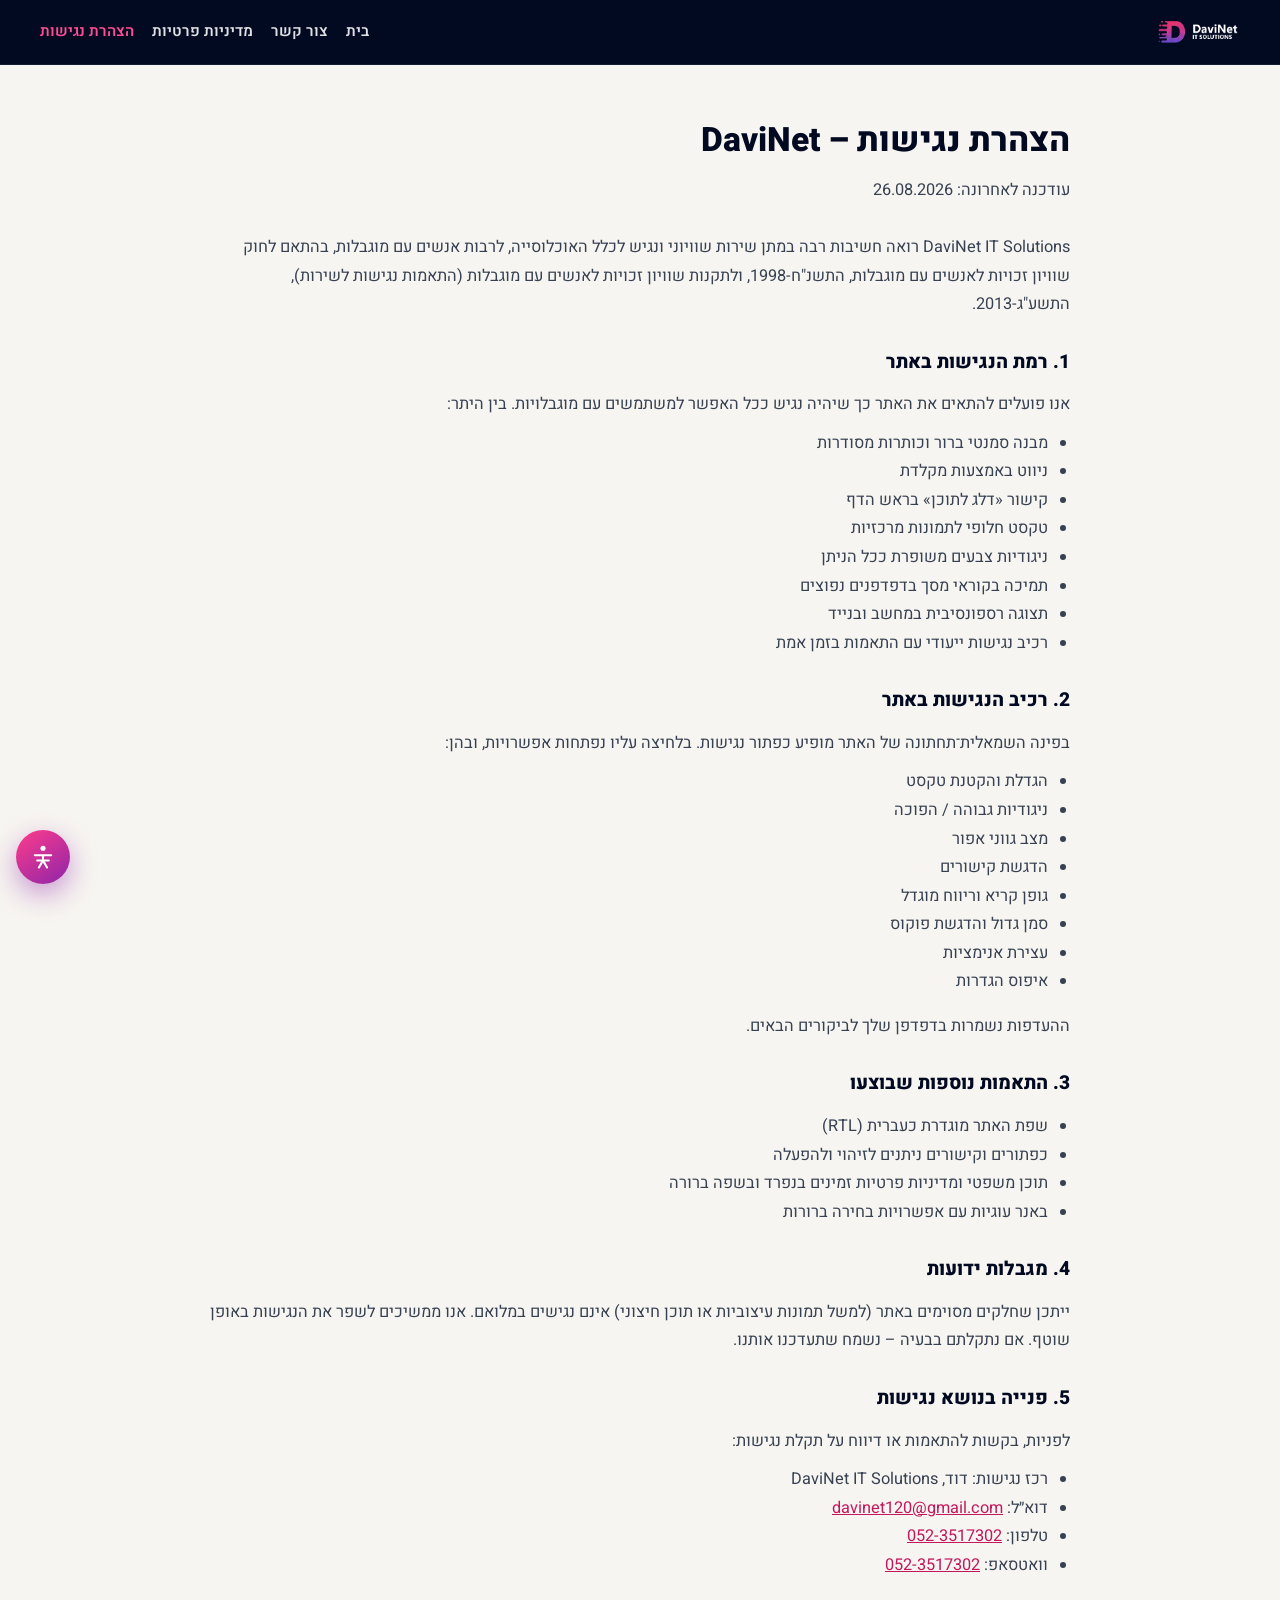
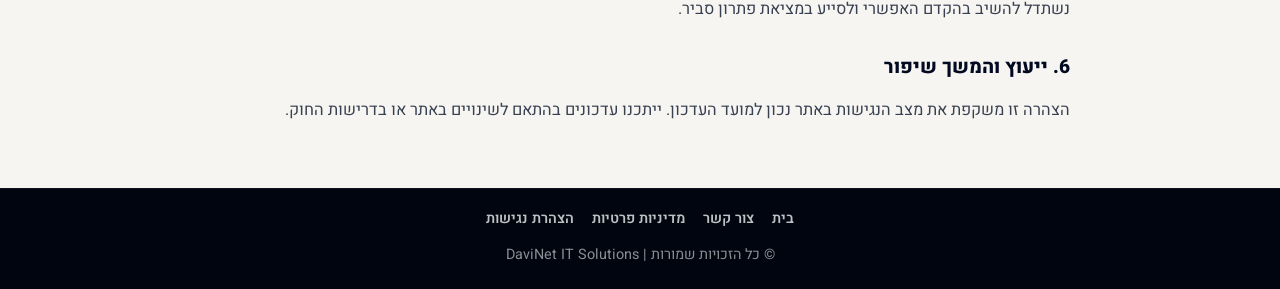
==== commit 0a263101: "Add logo mouse trail, fix logo text, and improve mobile layout. Rebuild banner/hero without the stra" ====
--- a/accessibility.html
+++ b/accessibility.html
@@ -10,6 +10,7 @@
   <link rel="stylesheet" href="styles.css" />
   <link rel="stylesheet" href="legal.css" />
   <link rel="stylesheet" href="a11y.css" />
+  <link rel="stylesheet" href="trail.css" />
   <link rel="icon" href="images/favicon.ico?v=3" sizes="any" />
   <link rel="icon" type="image/png" sizes="32x32" href="images/favicon-32.png?v=3" />
   <link rel="icon" type="image/png" sizes="16x16" href="images/favicon-16.png?v=3" />
@@ -22,7 +23,7 @@
   <header class="legal-header">
     <div class="wrap legal-header-inner">
       <a class="legal-brand" href="index.html">
-        <img src="images/logo-banner.png" alt="DaviNet | IT SOLUTIONS" width="200" height="58" />
+        <img src="images/logo-banner.png?v=4" alt="DaviNet | IT SOLUTIONS" width="200" height="58" />
       </a>
       <nav class="legal-nav" aria-label="ניווט">
         <a href="index.html">בית</a>
@@ -140,6 +141,7 @@
       <button type="button" class="a11y-btn" data-a11y="a11y-cursor" aria-pressed="false">סמן גדול</button>
       <button type="button" class="a11y-btn" data-a11y="a11y-focus" aria-pressed="false">הדגשת פוקוס</button>
       <button type="button" class="a11y-btn a11y-btn-wide" data-a11y="a11y-motion" aria-pressed="false">עצירת אנימציות</button>
+      <button type="button" class="a11y-btn a11y-btn-wide is-on" id="trailToggle" aria-pressed="true">שובל לוגו</button>
       <button type="button" class="a11y-btn a11y-btn-wide a11y-btn-reset" id="a11yReset">איפוס הגדרות</button>
     </div>
     <div class="a11y-panel-foot">
@@ -147,5 +149,6 @@
     </div>
   </div>
   <script src="a11y.js"></script>
+  <script src="trail.js"></script>
 </body>
 </html>
--- a/styles.css
+++ b/styles.css
@@ -644,6 +644,24 @@
   .why-row {
     grid-template-columns: 1fr;
   }
+
+  /* Room for a11y FAB + home indicator on phones */
+  .footer {
+    padding-bottom: calc(28px + 56px + env(safe-area-inset-bottom, 0px));
+  }
+
+  .site-nav {
+    padding-top: env(safe-area-inset-top, 0px);
+  }
+
+  .site-nav-inner {
+    height: 54px;
+    width: min(100% - 24px, 1400px);
+  }
+
+  .site-nav-logo img {
+    height: 36px;
+  }
 }
 
 @media (min-width: 1400px) {
--- a/legal.css
+++ b/legal.css
@@ -310,8 +310,9 @@
     align-items: flex-start;
   }
 
+  /* Above a11y FAB (left) + home-indicator safe area */
   .cookie-overlay {
-    inset: auto 12px 12px 12px;
+    inset: auto 12px calc(68px + env(safe-area-inset-bottom, 0px)) 12px;
     width: auto;
   }
 
--- a/a11y.css
+++ b/a11y.css
@@ -248,8 +248,8 @@
 
 @media (max-width: 600px) {
   .a11y-fab {
-    left: 12px;
-    bottom: 12px;
+    left: max(12px, env(safe-area-inset-left, 0px));
+    bottom: max(12px, env(safe-area-inset-bottom, 0px));
     width: 50px;
     height: 50px;
   }
@@ -258,8 +258,14 @@
     left: 12px;
     right: 12px;
     width: auto;
-    bottom: 72px;
-  }
-
-  /* Cookie is bottom-right; fab bottom-left – ok on mobile */
-}
+    bottom: calc(72px + env(safe-area-inset-bottom, 0px));
+    max-height: min(62vh, 480px);
+  }
+}
+
+/* Hide trail toggle on touch devices (effect is desktop-only) */
+@media (hover: none), (pointer: coarse) {
+  #trailToggle {
+    display: none !important;
+  }
+}
--- a/trail.css
+++ b/trail.css
@@ -0,0 +1,44 @@
+/* Subtle logo-D mouse trail (desktop / fine pointer only) */
+.logo-trail {
+  position: fixed;
+  inset: 0;
+  z-index: 40;
+  pointer-events: none;
+  overflow: hidden;
+  contain: layout style paint;
+}
+
+.logo-trail:not(.is-active) {
+  display: none;
+}
+
+.logo-trail-dot {
+  position: fixed;
+  width: 26px;
+  height: 26px;
+  margin: 0;
+  padding: 0;
+  background-repeat: no-repeat;
+  background-position: center;
+  background-size: contain;
+  opacity: 0;
+  pointer-events: none;
+  will-change: transform, opacity;
+  filter: drop-shadow(0 0 6px rgba(233, 30, 99, 0.25));
+}
+
+@media (hover: none), (pointer: coarse) {
+  .logo-trail {
+    display: none !important;
+  }
+}
+
+@media (prefers-reduced-motion: reduce) {
+  .logo-trail {
+    display: none !important;
+  }
+}
+
+html.a11y-motion .logo-trail {
+  display: none !important;
+}
